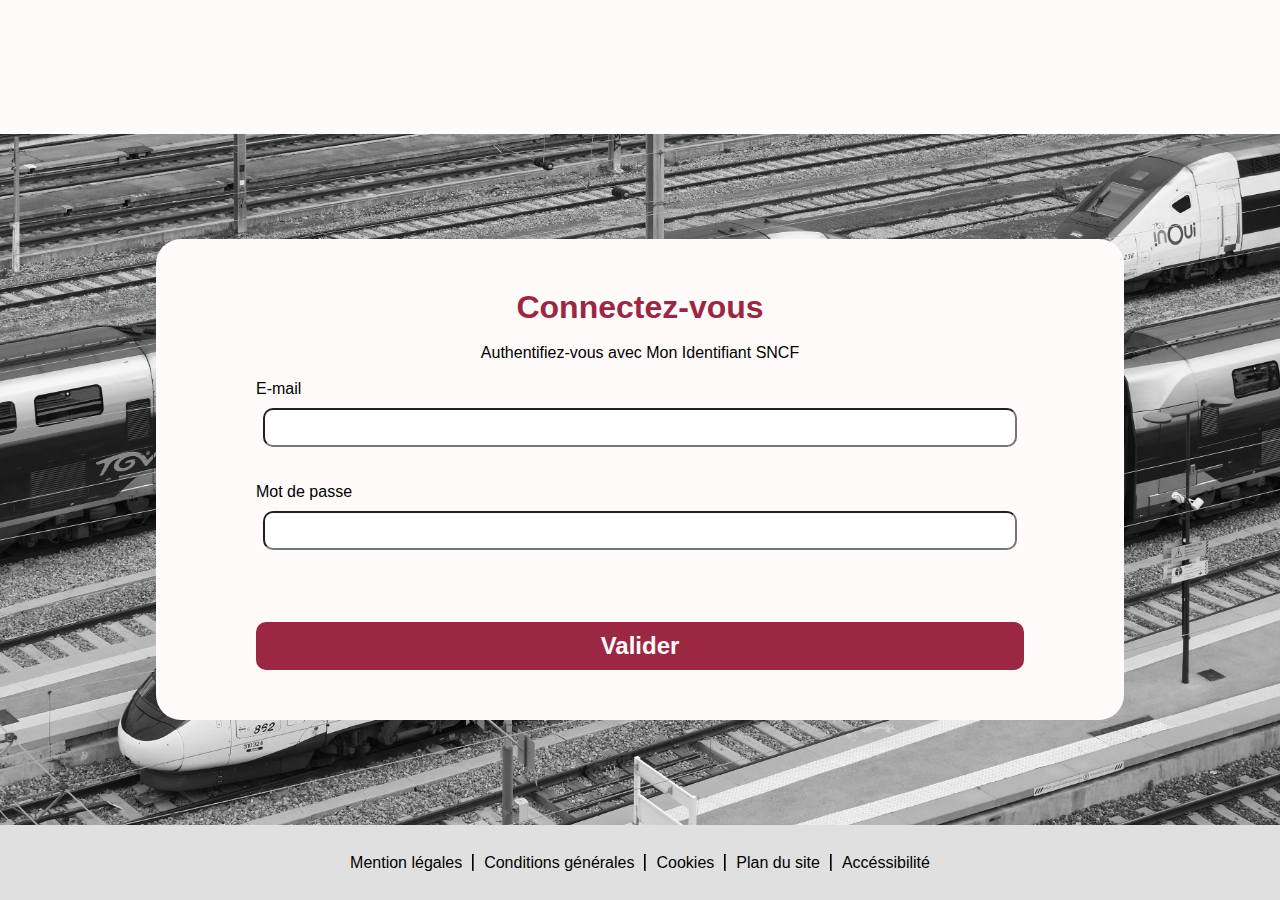
==== html/connexion.html @ 7464662c "init de la page itineraire" ====
<!DOCTYPE html>
<html lang="fr">
<head>
    <meta charset="utf-8">
    <title>Page de connexion</title>
    <script src="https://jquery-3.6.0.min.js"></script>

    <link rel="stylesheet" href="../css/connexion_style.css">
</head>

<body>
<!-- HEADER -->
<header></header>

<!-- MAIN -->
<main>
    <div id="connexion">
        <div class="#container">
            <h2>Connectez-vous</h2>
            <br>
            <p>Authentifiez-vous avec Mon Identifiant SNCF</p>
            <br>
            <label for="email">E-mail</label><br>
            <input type="email" id="email" name="email">
            <br><br>
            <label for="mdp">Mot de passe</label><br>
            <input type="password" id="mdp" name="motdepasse">
            <br><br><br><br>
            <button>Valider</button>
        </div>
    </div>
</main>

<!-- FOOTER -->
<footer>
    <div class="container">
        <a href="https://tgvinoui.sncf/mentions-legales" target="_blank"><p>Mention légales</p></a>
        <hr>
        <a href="https://tgvinoui.sncf/conditions-generales" target="_blank"><p>Conditions générales</p></a>
        <hr>
        <a href="https://tgvinoui.sncf/cookies" target="_blank"><p>Cookies</p></a>
        <hr>
        <a href="https://tgvinoui.sncf/plan-du-site" target="_blank"><p>Plan du site</p></a>
        <hr>
        <a href="https://tgvinoui.sncf/accessibilite" target="_blank"><p>Accéssibilité</p></a>
    </div>
</footer>

<script src="../js/header.js"></script>

</body>
</html>
---- css/connexion_style.css ----
/* SETTINGS */
:root{
    /* Comment utiliser des variable ?
    *  écrire :
    *           color : var(--black);
    *  à la place de
    *           color : black;
    */
    --black : #000000;
    --white : #fffbfb;
    --sncf : #9B2743;
    --footer : rgb(224, 224, 224);

    --ff-avenir : 'Avenir', Arial, sans-serif;
}
h1,h2,h3{
    color : var(--sncf);
    font-weight: bold;
}
a{
    text-decoration: none;
    color : var(--black)

}
h1{
    font-size: 3em;
}
h2{
    font-size : 2em;
}
*{
    margin : 0;
    padding: 0;
    font-family: var(--ff-avenir);
}
html, body{
    height: 100%;
}
/* BODY */
body{
    display: flex;
    flex-direction: column;
}


/* HEADER */
header{
    height: 175px;
    background-color: var(--white);
    display: flex;
    flex-direction: row;
    justify-content: space-around;
}
header>.container{
    display: grid;
    grid-template-columns: auto 1fr 1fr;
    max-width: 1000px;
    width: 80%;
    /*
    display: flex;
    flex-direction: row;
    justify-content: space-around;*/
}
header>.container>img{
    height: 85px;
    grid-column: 1;
    margin:auto
}
header>.container>h1{
    grid-column: 3;
    justify-self: end;
    align-self: center;
}

/* MAIN */
main{
    position : relative;
    height: 100%;
    background-image: linear-gradient(white, white), url(../img/bg_sncf.jpg);
    background-blend-mode: saturation;
    background-size: cover;
    display: flex;
    flex-direction: column;
    align-items: center;
    justify-content: center;
}
#connexion{
    max-width: 800px;
    width: 60%;
    background-color: var(--white);
    border-radius: 25px;
    padding: 50px;
    padding-left: 100px;padding-right: 100px;
}
#connexion h2, #connexion p{
    text-align: center;
}
input{
    display: block;
    margin-top: 10px;
    margin-left: auto;
    margin-right: auto;
    width: 95%;
    padding: 10px;
    border-radius: 10px;
}
button{
    display: block;
    width: 100%;
    padding: 10px;
    border-radius: 10px;
    border-width: 0;
    background-color: var(--sncf);
    color: var(--white);
    font-weight: bold;
    font-size: 1.5em;
    margin-left: auto;
    margin-right: auto;

}
/* FOOTER */
footer{
    background-color: var(--footer);
    left: 0;
    bottom: 0;
    width: 100%;
}

footer>.container{
    height: 75px;
    display: flex;
    flex-direction: row;
    justify-content: center;
    align-items: center;
}

footer>.container>hr{
    height: 15px;
    border-color : var(--black);
    background-color: var(--black);
}

footer>.container>a>p{
    margin: 10px;
}
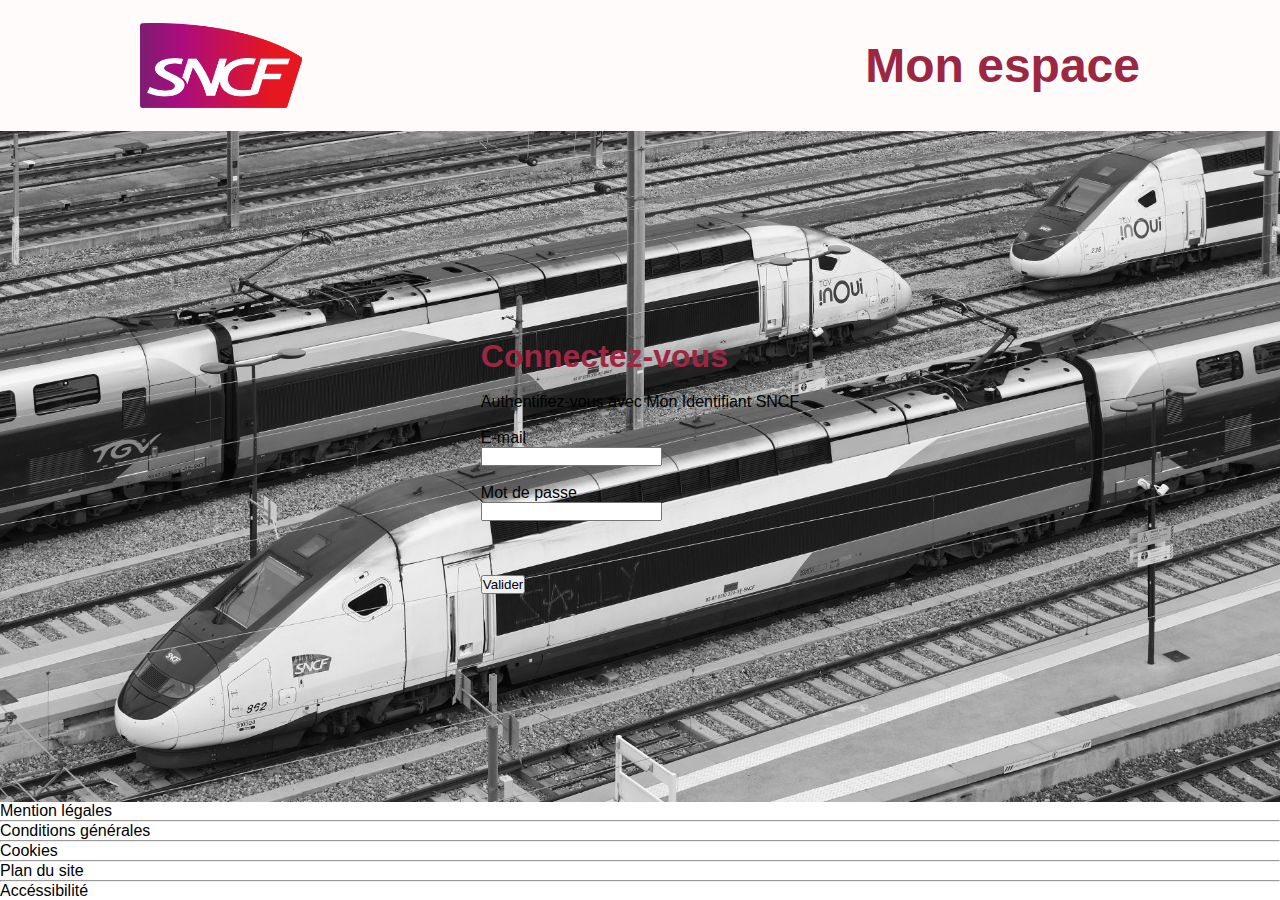
==== commit 5b2e7b93: "Merge remote-tracking branch 'origin/lab-hugo' into lab-félix" ====
--- a/html/connexion.html
+++ b/html/connexion.html
@@ -3,12 +3,11 @@
 <head>
     <meta charset="utf-8">
     <title>Page de connexion</title>
-    <script src="https://jquery-3.6.0.min.js"></script>
-
     <link rel="stylesheet" href="../css/connexion_style.css">
 </head>
 
 <body>
+
 <!-- HEADER -->
 <header></header>
 
@@ -32,21 +31,9 @@
 </main>
 
 <!-- FOOTER -->
-<footer>
-    <div class="container">
-        <a href="https://tgvinoui.sncf/mentions-legales" target="_blank"><p>Mention légales</p></a>
-        <hr>
-        <a href="https://tgvinoui.sncf/conditions-generales" target="_blank"><p>Conditions générales</p></a>
-        <hr>
-        <a href="https://tgvinoui.sncf/cookies" target="_blank"><p>Cookies</p></a>
-        <hr>
-        <a href="https://tgvinoui.sncf/plan-du-site" target="_blank"><p>Plan du site</p></a>
-        <hr>
-        <a href="https://tgvinoui.sncf/accessibilite" target="_blank"><p>Accéssibilité</p></a>
-    </div>
-</footer>
+<footer></footer>
 
-<script src="../js/header.js"></script>
+<script src="../js/headerFooter.js"></script>
 
 </body>
 </html>--- a/css/connexion_style.css
+++ b/css/connexion_style.css
@@ -84,7 +84,11 @@
     align-items: center;
     justify-content: center;
 }
+<<<<<<< HEAD
 #connexion{
+=======
+#connexion, #choixGare {
+>>>>>>> origin/lab-hugo
     max-width: 800px;
     width: 60%;
     background-color: var(--white);
@@ -116,7 +120,11 @@
     font-size: 1.5em;
     margin-left: auto;
     margin-right: auto;
+<<<<<<< HEAD
+    
+=======
 
+>>>>>>> origin/lab-hugo
 }
 /* FOOTER */
 footer{
